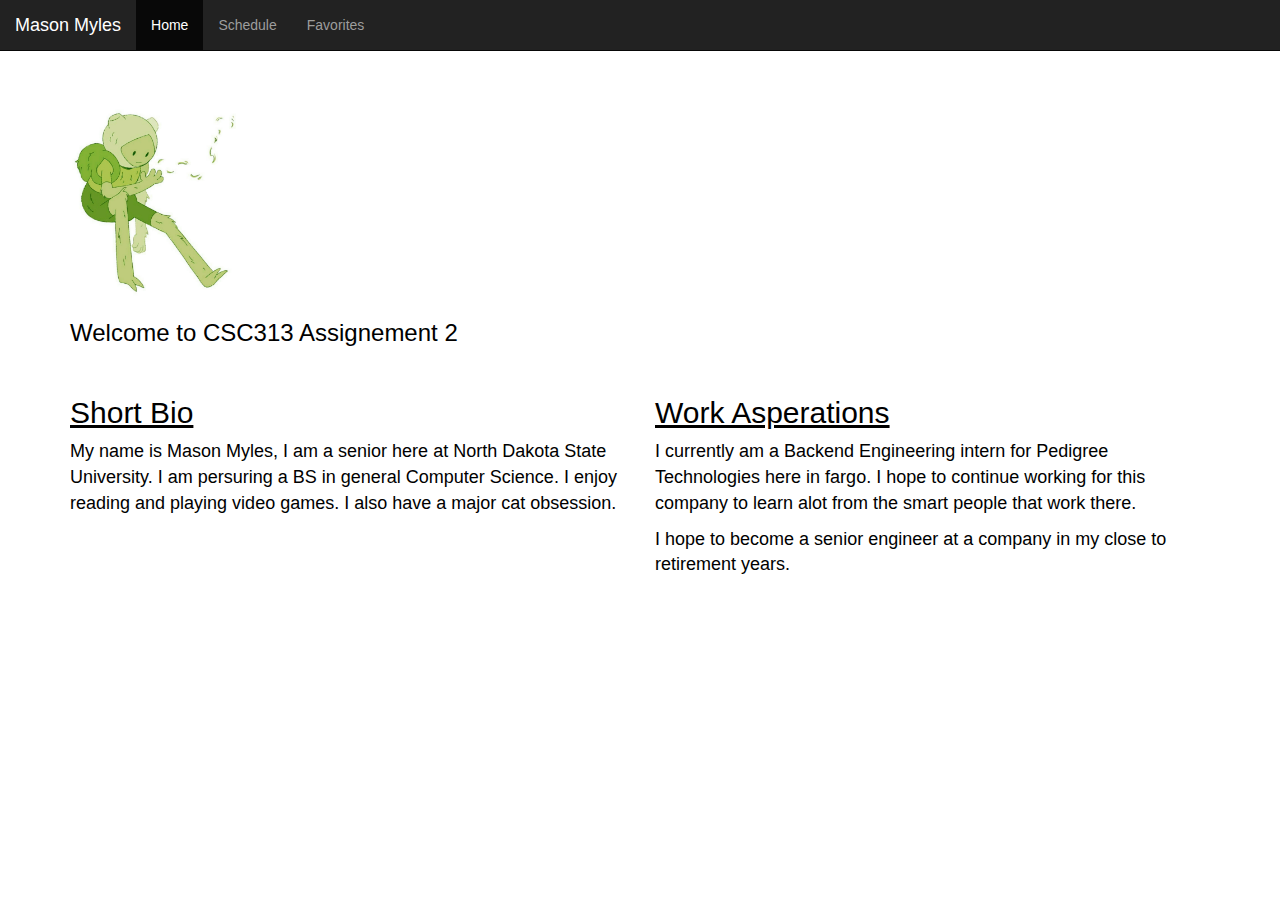
==== index.html @ 410427b4 "some more work" ====
<!DOCTYPE html>
<html lang="en">
  <head>
    <meta charset="utf-8" />
    <meta name="viewport" content="width=device-width, initial-scale=1" />
    <link
      rel="stylesheet"
      href="https://maxcdn.bootstrapcdn.com/bootstrap/3.4.1/css/bootstrap.min.css"
    />
    <link rel="stylesheet" href="./css/globalstyles.css" />
    <script src="https://ajax.googleapis.com/ajax/libs/jquery/3.7.1/jquery.min.js"></script>
    <script src="https://maxcdn.bootstrapcdn.com/bootstrap/3.4.1/js/bootstrap.min.js"></script>
  </head>
  <body style="height: 600px">
    <nav class="navbar navbar-inverse navbar-fixed-top">
      <div class="container-fluid">
        <div class="navbar-header">
          <a class="navbar-brand" href="./home.html">Mason Myles</a>
        </div>
        <ul class="nav navbar-nav">
          <li class="active"><a href="./index.html">Home</a></li>
          <li><a href="./schedule.html">Schedule</a></li>
          <li><a href="./favorites.html">Favorites</a></li>
        </ul>
      </div>
    </nav>

    <div class="container" style="margin-top: 100px">
      <div class="center-block">
        <img
          src="./images/af1c74e2598dfdbdf9eb5b68a6b43c25.jpg"
          class="img-fluid"
          style="max-width: 200px; max-height: 200px"
          alt="Fern.JPEG"
        />
      </div>
      <h3>Welcome to CSC313 Assignement 2</h3>
      <br />
      <div class="row">
        <div class="col-md-6">
          <h2 style="text-decoration: underline">Short Bio</h2>
          <p>
            My name is Mason Myles, I am a senior here at North Dakota State
            University. I am persuring a BS in general Computer Science. I enjoy
            reading and playing video games. I also have a major cat obsession.
          </p>
          <p></p>
        </div>
        <div class="col-md-6">
          <h2 style="text-decoration: underline">Work Asperations</h2>
          <p>
            I currently am a Backend Engineering intern for Pedigree
            Technologies here in fargo. I hope to continue working for this
            company to learn alot from the smart people that work there.
          </p>
          <p>
            I hope to become a senior engineer at a company in my close to
            retirement years.
          </p>
        </div>
      </div>
    </div>
  </body>
</html>
---- css/globalstyles.css ----
body {
  background-color: white;
  color: black;
}

button {
  display: block;
  margin: 300px auto;
}

img {
  display: block;
  max-width: 100%;
  height: auto;
}

p {
  font-size: large;
}
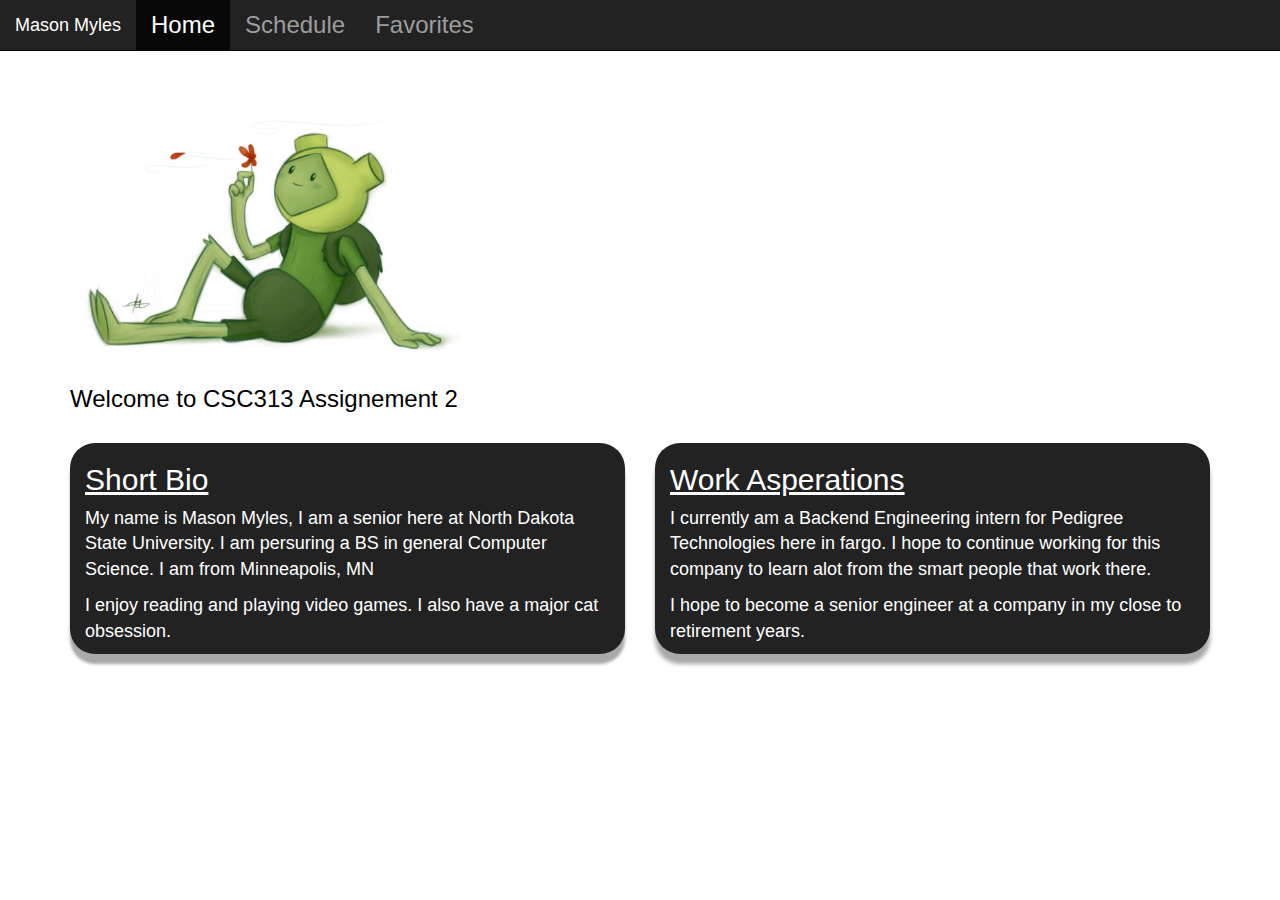
==== commit c3600a67: "some work" ====
--- a/index.html
+++ b/index.html
@@ -26,11 +26,11 @@
     </nav>
 
     <div class="container" style="margin-top: 100px">
-      <div class="center-block">
+      <div class="text-center">
         <img
-          src="./images/af1c74e2598dfdbdf9eb5b68a6b43c25.jpg"
-          class="img-fluid"
-          style="max-width: 200px; max-height: 200px"
+          src="./images/binu-herath-20190603-020200.jpg"
+          class="img-fluid float-right"
+          style="max-width: 400px; max-height: 400px"
           alt="Fern.JPEG"
         />
       </div>
@@ -38,25 +38,48 @@
       <br />
       <div class="row">
         <div class="col-md-6">
-          <h2 style="text-decoration: underline">Short Bio</h2>
-          <p>
-            My name is Mason Myles, I am a senior here at North Dakota State
-            University. I am persuring a BS in general Computer Science. I enjoy
-            reading and playing video games. I also have a major cat obsession.
-          </p>
-          <p></p>
+          <div
+            class="col-md-12"
+            style="
+              border-radius: 25px;
+              background: #222;
+              color: white;
+              box-shadow: 0 10px 3px darkgray;
+            "
+          >
+            <h2 style="text-decoration: underline">Short Bio</h2>
+            <p>
+              My name is Mason Myles, I am a senior here at North Dakota State
+              University. I am persuring a BS in general Computer Science. I am
+              from Minneapolis, MN
+            </p>
+            <p>
+              I enjoy reading and playing video games. I also have a major cat
+              obsession.
+            </p>
+          </div>
         </div>
         <div class="col-md-6">
-          <h2 style="text-decoration: underline">Work Asperations</h2>
-          <p>
-            I currently am a Backend Engineering intern for Pedigree
-            Technologies here in fargo. I hope to continue working for this
-            company to learn alot from the smart people that work there.
-          </p>
-          <p>
-            I hope to become a senior engineer at a company in my close to
-            retirement years.
-          </p>
+          <div
+            class="col-md-12"
+            style="
+              border-radius: 25px;
+              background: #222;
+              color: white;
+              box-shadow: 0 10px 4px darkgray;
+            "
+          >
+            <h2 style="text-decoration: underline">Work Asperations</h2>
+            <p>
+              I currently am a Backend Engineering intern for Pedigree
+              Technologies here in fargo. I hope to continue working for this
+              company to learn alot from the smart people that work there.
+            </p>
+            <p>
+              I hope to become a senior engineer at a company in my close to
+              retirement years.
+            </p>
+          </div>
         </div>
       </div>
     </div>
--- a/css/globalstyles.css
+++ b/css/globalstyles.css
@@ -17,3 +17,12 @@
 p {
   font-size: large;
 }
+
+a {
+  font-size: x-large;
+  list-style: none;
+}
+
+ul {
+  list-style-type: none;
+}
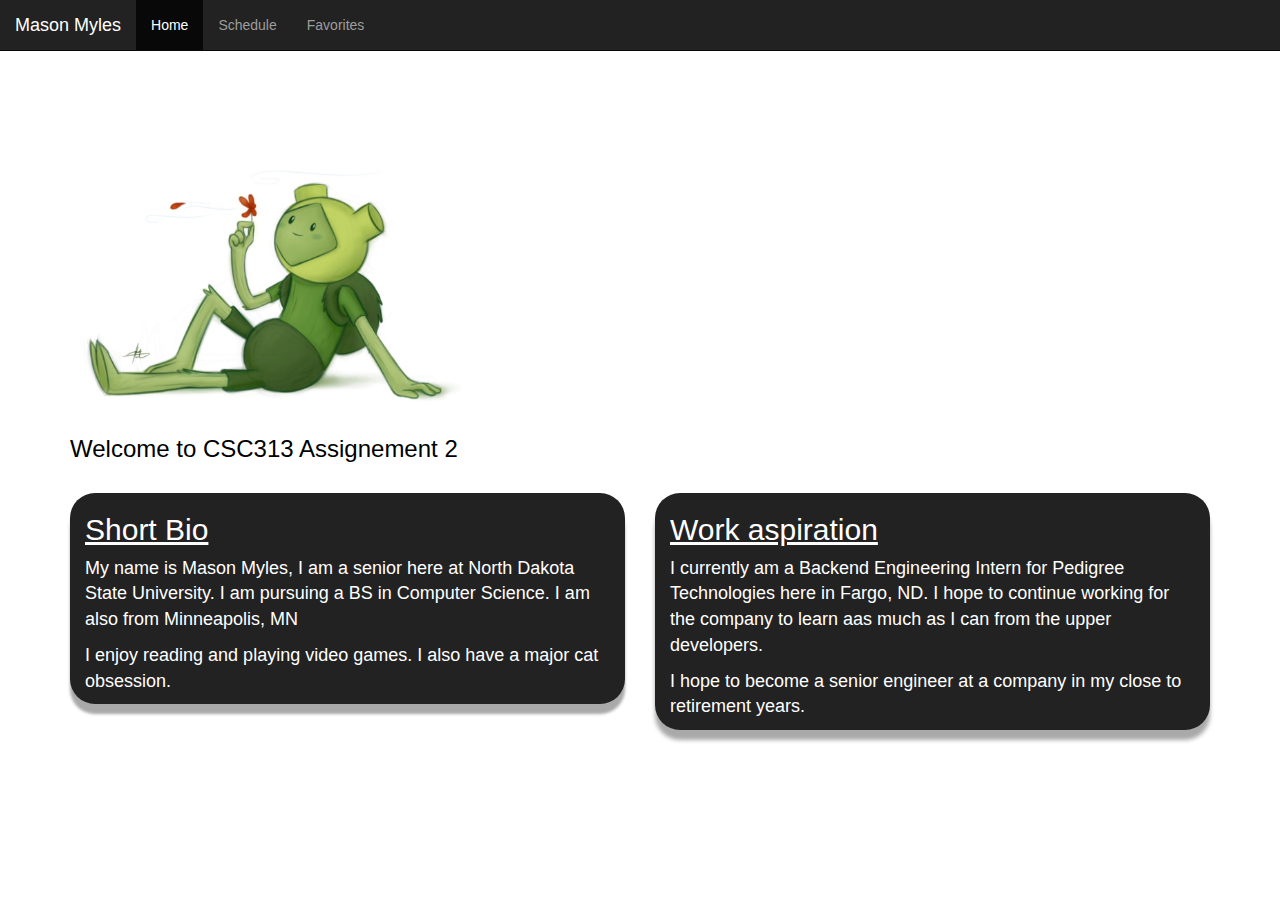
==== commit f1b4a982: "final touches" ====
--- a/index.html
+++ b/index.html
@@ -50,8 +50,8 @@
             <h2 style="text-decoration: underline">Short Bio</h2>
             <p>
               My name is Mason Myles, I am a senior here at North Dakota State
-              University. I am persuring a BS in general Computer Science. I am
-              from Minneapolis, MN
+              University. I am pursuing a BS in Computer Science. I am also from
+              Minneapolis, MN
             </p>
             <p>
               I enjoy reading and playing video games. I also have a major cat
@@ -69,11 +69,11 @@
               box-shadow: 0 10px 4px darkgray;
             "
           >
-            <h2 style="text-decoration: underline">Work Asperations</h2>
+            <h2 style="text-decoration: underline">Work aspiration</h2>
             <p>
-              I currently am a Backend Engineering intern for Pedigree
-              Technologies here in fargo. I hope to continue working for this
-              company to learn alot from the smart people that work there.
+              I currently am a Backend Engineering Intern for Pedigree
+              Technologies here in Fargo, ND. I hope to continue working for the
+              company to learn aas much as I can from the upper developers.
             </p>
             <p>
               I hope to become a senior engineer at a company in my close to
--- a/css/globalstyles.css
+++ b/css/globalstyles.css
@@ -1,6 +1,7 @@
 body {
   background-color: white;
   color: black;
+  padding-top: 50px;
 }
 
 button {
@@ -18,11 +19,11 @@
   font-size: large;
 }
 
-a {
-  font-size: x-large;
+.container a {
   list-style: none;
 }
 
-ul {
+.container ul {
   list-style-type: none;
+  font-size: x-large;
 }
